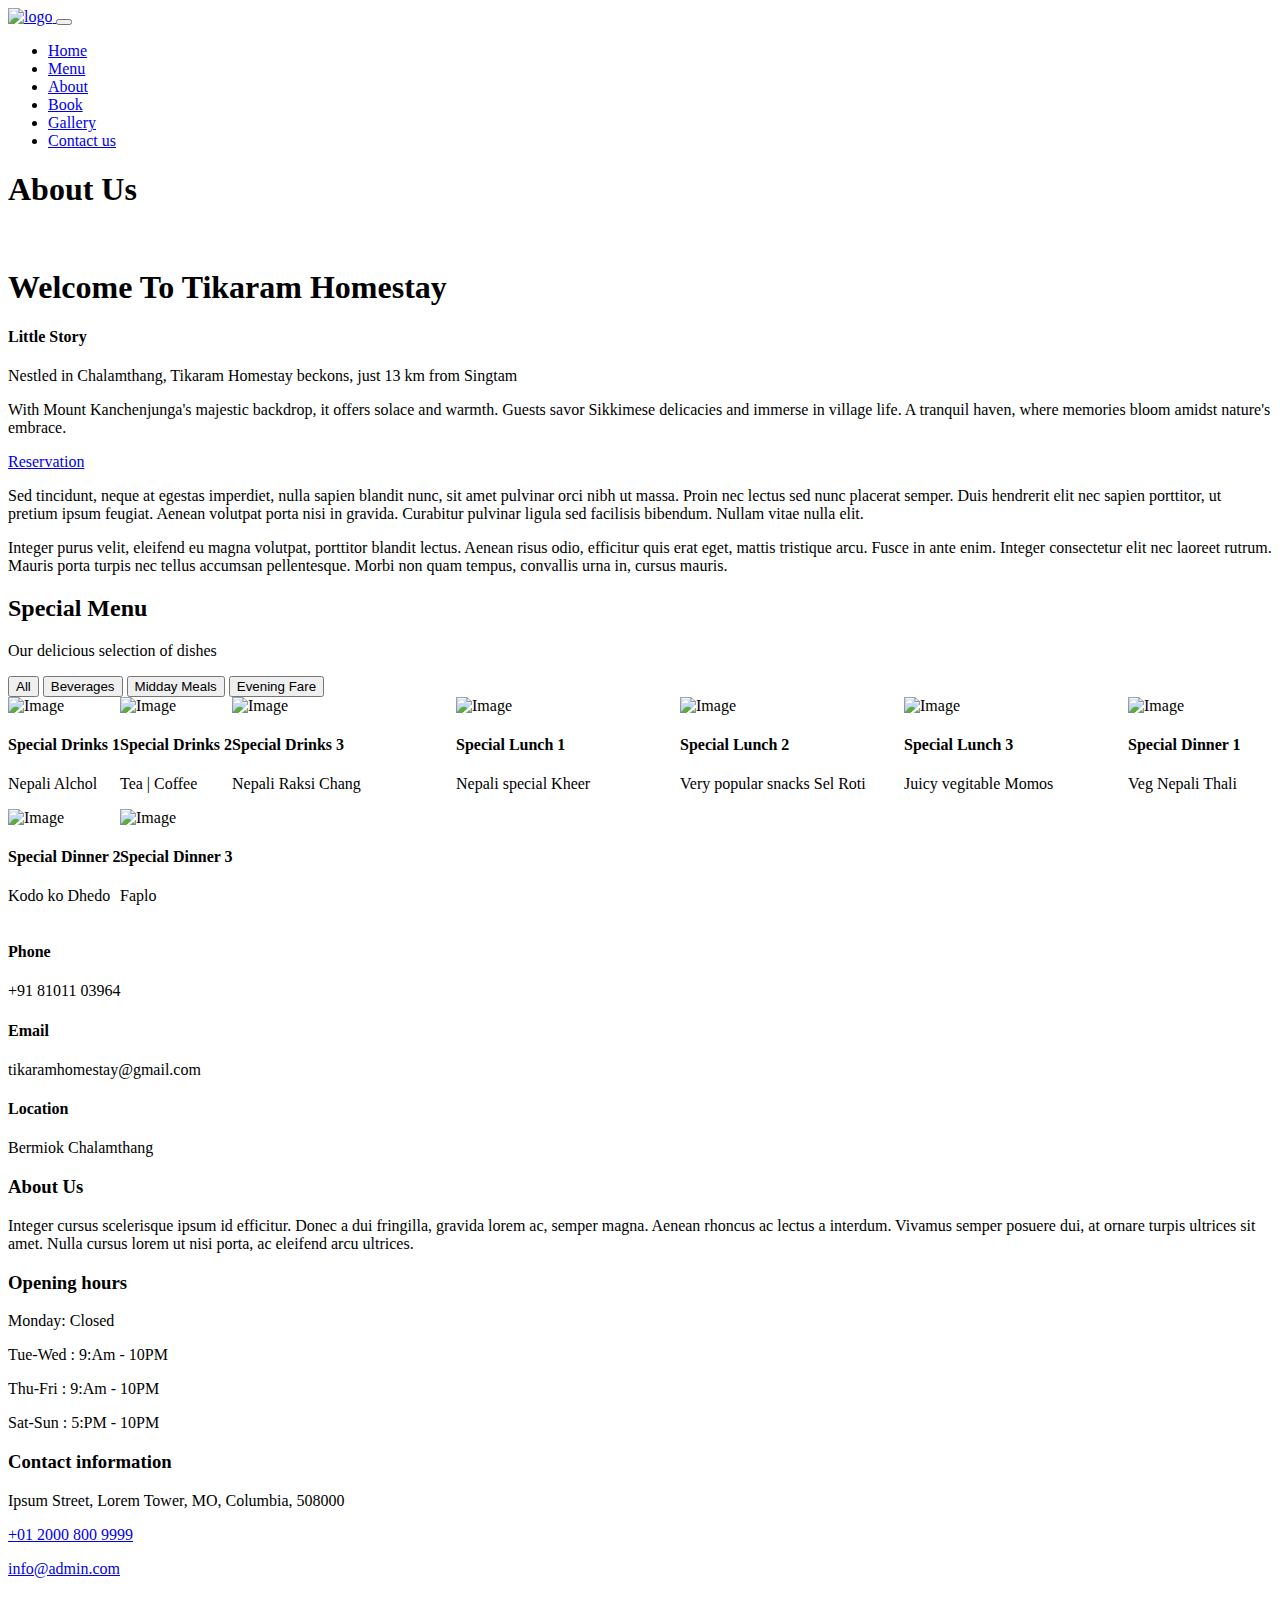
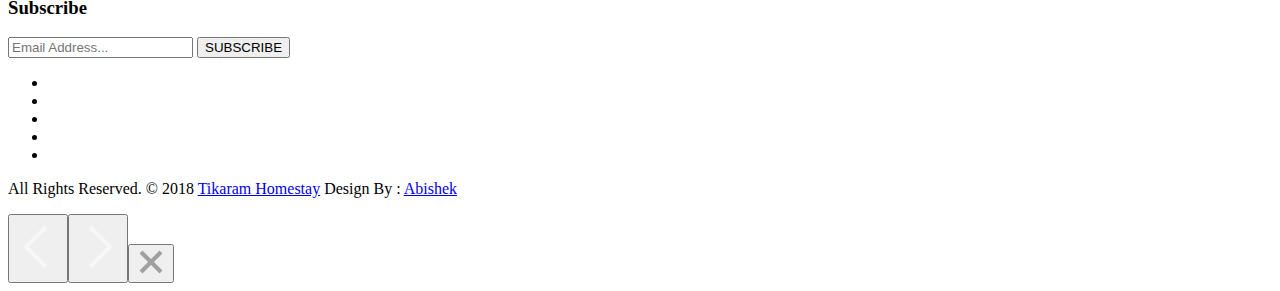
==== about.html @ 6d08f3d0 "Add files via upload" ====
<!DOCTYPE html>
<html lang="en"><!-- Basic -->
<head>
	<meta charset="utf-8">
    <meta http-equiv="X-UA-Compatible" content="IE=edge">   
   
    <!-- Mobile Metas -->
    <meta name="viewport" content="width=device-width, initial-scale=1">
 
     <!-- Site Metas -->
	 <title>Tikaram Homestay</title>  
	 <meta name="keywords" content="">
    <meta name="description" content="">
    <meta name="author" content="">

    <!-- Site Icons -->
    <link rel="shortcut icon" href="images/favicon.ico" type="image/x-icon">
    <link rel="apple-touch-icon" href="images/apple-touch-icon.png">

    <!-- Bootstrap CSS -->
    <link rel="stylesheet" href="css/bootstrap.min.css">    
	<!-- Site CSS -->
    <link rel="stylesheet" href="css/style.css">    
    <!-- Responsive CSS -->
    <link rel="stylesheet" href="css/responsive.css">
    <!-- Custom CSS -->
    <link rel="stylesheet" href="css/custom.css">

    <!--[if lt IE 9]>
      <script src="https://oss.maxcdn.com/libs/html5shiv/3.7.0/html5shiv.js"></script>
      <script src="https://oss.maxcdn.com/libs/respond.js/1.4.2/respond.min.js"></script>
    <![endif]-->

</head>

<body>
<!-- Start header -->
<header class="top-navbar">
	<nav class="navbar navbar-expand-lg navbar-light bg-light">
		<div class="container">
			<a class="navbar-brand" href="index.html">
				<img src="images/logo.png" alt="logo" style="width: 125px; height: auto;" />				</a>
			<button class="navbar-toggler" type="button" data-toggle="collapse" data-target="#navbars-rs-food" aria-controls="navbars-rs-food" aria-expanded="false" aria-label="Toggle navigation">
			  <span class="navbar-toggler-icon"></span>
			</button>
			<div class="collapse navbar-collapse" id="navbars-rs-food">
				<ul class="navbar-nav ml-auto">
					<li class="nav-item active"><a class="nav-link" href="index.html">Home</a></li>
					<li class="nav-item"><a class="nav-link" href="menu.html">Menu</a></li>
					<li class="nav-item"><a class="nav-link" href="about.html">About</a></li>
					<li class="nav-item"><a class="nav-link" href="reservation.html">Book</a></li>
					<li class="nav-item"><a class="nav-link" href="gallery.html">Gallery</a></li>
					<li class="nav-item"><a class="nav-link" href="contact.html">Contact us</a></li>
						</div>
					</li>
					
				</ul>
			</div>
		</div>
	</nav>
</header>
<!-- End header -->

	
	<!-- Start header -->
	<div class="all-page-title page-breadcrumb">
		<div class="container text-center">
			<div class="row">
				<div class="col-lg-12">
					<h1>About Us</h1>
				</div>
			</div>
		</div>
	</div>
	<!-- End header -->
	
	<!-- Start About -->
	<div class="about-section-box">
		<div class="container">
			<div class="row">
				<div class="col-lg-6 col-md-6">
					<img src="images/gallery-img-03.jpeg" alt="" class="img-fluid">
				</div>
				<div class="col-lg-6 col-md-6 text-center">
					<div class="inner-column">
						<h1>Welcome To <span>Tikaram Homestay</span></h1>
						<h4>Little Story</h4>
						<p>Nestled in Chalamthang, Tikaram Homestay beckons, just 13 km from Singtam   </p>
						<p>With Mount Kanchenjunga's majestic backdrop, it offers solace and warmth. Guests savor Sikkimese delicacies and immerse in village life. A tranquil haven, where memories bloom amidst nature's embrace.</p>
						<a class="btn btn-lg btn-circle btn-outline-new-white" href="#">Reservation</a>
					</div>
				</div>
				<div class="col-md-12">
					<div class="inner-pt">
						<p>Sed tincidunt, neque at egestas imperdiet, nulla sapien blandit nunc, sit amet pulvinar orci nibh ut massa. Proin nec lectus sed nunc placerat semper. Duis hendrerit elit nec sapien porttitor, ut pretium ipsum feugiat. Aenean volutpat porta nisi in gravida. Curabitur pulvinar ligula sed facilisis bibendum. Nullam vitae nulla elit. </p>
						<p>Integer purus velit, eleifend eu magna volutpat, porttitor blandit lectus. Aenean risus odio, efficitur quis erat eget, mattis tristique arcu. Fusce in ante enim. Integer consectetur elit nec laoreet rutrum. Mauris porta turpis nec tellus accumsan pellentesque. Morbi non quam tempus, convallis urna in, cursus mauris. </p>
					</div>
				</div>
			</div>
		</div>
	</div>
	<!-- End About -->
	
	<!-- Start Menu -->
	<div class="menu-box">
		<div class="container">
			<div class="row">
				<div class="col-lg-12">
					<div class="heading-title text-center">
						<h2>Special Menu</h2>
						<p>Our delicious selection of dishes</p>
					</div>
				</div>
			</div>
			<div class="row">
				<div class="col-lg-12">
					<div class="special-menu text-center">
						<div class="button-group filter-button-group">
							<button class="active" data-filter="*">All</button>
							<button data-filter=".drinks">Beverages</button>
							<button data-filter=".lunch">Midday Meals</button>
							<button data-filter=".dinner">Evening Fare</button>
						</div>
					</div>
				</div>
			</div>
				
			<div class="row special-list">
				<div class="col-lg-4 col-md-6 special-grid drinks">
					<div class="gallery-single fix">
						<img src="images/img-01.jpg" class="img-fluid" alt="Image">
						<div class="why-text">
							<h4>Special Drinks 1</h4>
							<p>Nepali Alchol</p>
						</div>
					</div>
				</div>
				
				<div class="col-lg-4 col-md-6 special-grid drinks">
					<div class="gallery-single fix">
						<img src="images/img-02.jpg" class="img-fluid" alt="Image">
						<div class="why-text">
							<h4>Special Drinks 2</h4>
							<p>Tea | Coffee</p>
						</div>
					</div>
				</div>
				
				<div class="col-lg-4 col-md-6 special-grid drinks">
					<div class="gallery-single fix">
						<img src="images/img-03.jpg" class="img-fluid" alt="Image">
						<div class="why-text">
							<h4>Special Drinks 3</h4>
							<p>Nepali Raksi Chang</p>
						</div>
					</div>
				</div>
				
				<div class="col-lg-4 col-md-6 special-grid lunch">
					<div class="gallery-single fix">
						<img src="images/img-04.webp" class="img-fluid" alt="Image">
						<div class="why-text">
							<h4>Special Lunch 1</h4>
							<p>Nepali special Kheer</p>
						</div>
					</div>
				</div>
				
				<div class="col-lg-4 col-md-6 special-grid lunch">
					<div class="gallery-single fix">
						<img src="images/img-05.webp" class="img-fluid" alt="Image">
						<div class="why-text">
							<h4>Special Lunch 2</h4>
							<p>Very popular snacks Sel Roti</p>
						</div>
					</div>
				</div>
				
				<div class="col-lg-4 col-md-6 special-grid lunch">
					<div class="gallery-single fix">
						<img src="images/img-06.jpg" class="img-fluid" alt="Image">
						<div class="why-text">
							<h4>Special Lunch 3</h4>
							<p>Juicy vegitable Momos</p>
						</div>
					</div>
				</div>
				
				<div class="col-lg-4 col-md-6 special-grid dinner">
					<div class="gallery-single fix">
						<img src="images/img-07.jpg" class="img-fluid" alt="Image">
						<div class="why-text">
							<h4>Special Dinner 1</h4>
							<p>Veg Nepali Thali</p>
						</div>
					</div>
				</div>
				
				<div class="col-lg-4 col-md-6 special-grid dinner">
					<div class="gallery-single fix">
						<img src="images/img-08.jpg" class="img-fluid" alt="Image">
						<div class="why-text">
							<h4>Special Dinner 2</h4>
							<p>Kodo ko Dhedo</p>
						</div>
					</div>
				</div>
				
				<div class="col-lg-4 col-md-6 special-grid dinner">
					<div class="gallery-single fix">
						<img src="images/img-09.jpg" class="img-fluid" alt="Image">
						<div class="why-text">
							<h4>Special Dinner 3</h4>
							<p>Faplo</p>
						</div>
					</div>
				</div>
				
			</div>
		</div>
	</div>
	<!-- End Menu -->
	
	<!-- Start Contact info -->
	<div class="contact-imfo-box">
		<div class="container">
			<div class="row">
				<div class="col-md-4">
					<i class="fa fa-volume-control-phone"></i>
					<div class="overflow-hidden">
						<h4>Phone</h4>
						<p class="lead">
							+91 81011 03964

						</p>
					</div>
				</div>
				<div class="col-md-4">
					<i class="fa fa-envelope"></i>
					<div class="overflow-hidden">
						<h4>Email</h4>
						<p class="lead">
							tikaramhomestay@gmail.com
						</p>
					</div>
				</div>
				<div class="col-md-4">
					<i class="fa fa-map-marker"></i>
					<div class="overflow-hidden">
						<h4>Location</h4>
						<p class="lead">
							Bermiok Chalamthang
						</p>
					</div>
				</div>
			</div>
		</div>
	</div>
	<!-- End Contact info -->
	
	<!-- Start Footer -->
	<footer class="footer-area bg-f">
		<div class="container">
			<div class="row">
				<div class="col-lg-3 col-md-6">
					<h3>About Us</h3>
					<p>Integer cursus scelerisque ipsum id efficitur. Donec a dui fringilla, gravida lorem ac, semper magna. Aenean rhoncus ac lectus a interdum. Vivamus semper posuere dui, at ornare turpis ultrices sit amet. Nulla cursus lorem ut nisi porta, ac eleifend arcu ultrices.</p>
				</div>
				<div class="col-lg-3 col-md-6">
					<h3>Opening hours</h3>
					<p><span class="text-color">Monday: </span>Closed</p>
					<p><span class="text-color">Tue-Wed :</span> 9:Am - 10PM</p>
					<p><span class="text-color">Thu-Fri :</span> 9:Am - 10PM</p>
					<p><span class="text-color">Sat-Sun :</span> 5:PM - 10PM</p>
				</div>
				<div class="col-lg-3 col-md-6">
					<h3>Contact information</h3>
					<p class="lead">Ipsum Street, Lorem Tower, MO, Columbia, 508000</p>
					<p class="lead"><a href="#">+01 2000 800 9999</a></p>
					<p><a href="#"> info@admin.com</a></p>
				</div>
				<div class="col-lg-3 col-md-6">
					<h3>Subscribe</h3>
					<div class="subscribe_form">
						<form class="subscribe_form">
							<input name="EMAIL" id="subs-email" class="form_input" placeholder="Email Address..." type="email">
							<button type="submit" class="submit">SUBSCRIBE</button>
							<div class="clearfix"></div>
						</form>
					</div>
					<ul class="list-inline f-social">
						<li class="list-inline-item"><a href="#"><i class="fa fa-facebook" aria-hidden="true"></i></a></li>
						<li class="list-inline-item"><a href="#"><i class="fa fa-twitter" aria-hidden="true"></i></a></li>
						<li class="list-inline-item"><a href="#"><i class="fa fa-linkedin" aria-hidden="true"></i></a></li>
						<li class="list-inline-item"><a href="#"><i class="fa fa-google-plus" aria-hidden="true"></i></a></li>
						<li class="list-inline-item"><a href="#"><i class="fa fa-instagram" aria-hidden="true"></i></a></li>
					</ul>
				</div>
			</div>
		</div>
		
		<div class="copyright">
			<div class="container">
				<div class="row">
					<div class="col-lg-12">
						<p class="company-name">All Rights Reserved. &copy; 2018 <a href="#">Tikaram Homestay</a> Design By : 
					<a href="https://html.design/">Abishek</a></p>
					</div>
				</div>
			</div>
		</div>
		
	</footer>
	<!-- End Footer -->
	
	<a href="#" id="back-to-top" title="Back to top" style="display: none;">&uarr;</a>

	<!-- ALL JS FILES -->
	<script src="js/jquery-3.2.1.min.js"></script>
	<script src="js/popper.min.js"></script>
	<script src="js/bootstrap.min.js"></script>
    <!-- ALL PLUGINS -->
	<script src="js/jquery.superslides.min.js"></script>
	<script src="js/images-loded.min.js"></script>
	<script src="js/isotope.min.js"></script>
	<script src="js/baguetteBox.min.js"></script>
	<script src="js/form-validator.min.js"></script>
    <script src="js/contact-form-script.js"></script>
    <script src="js/custom.js"></script>
</body>
</html>
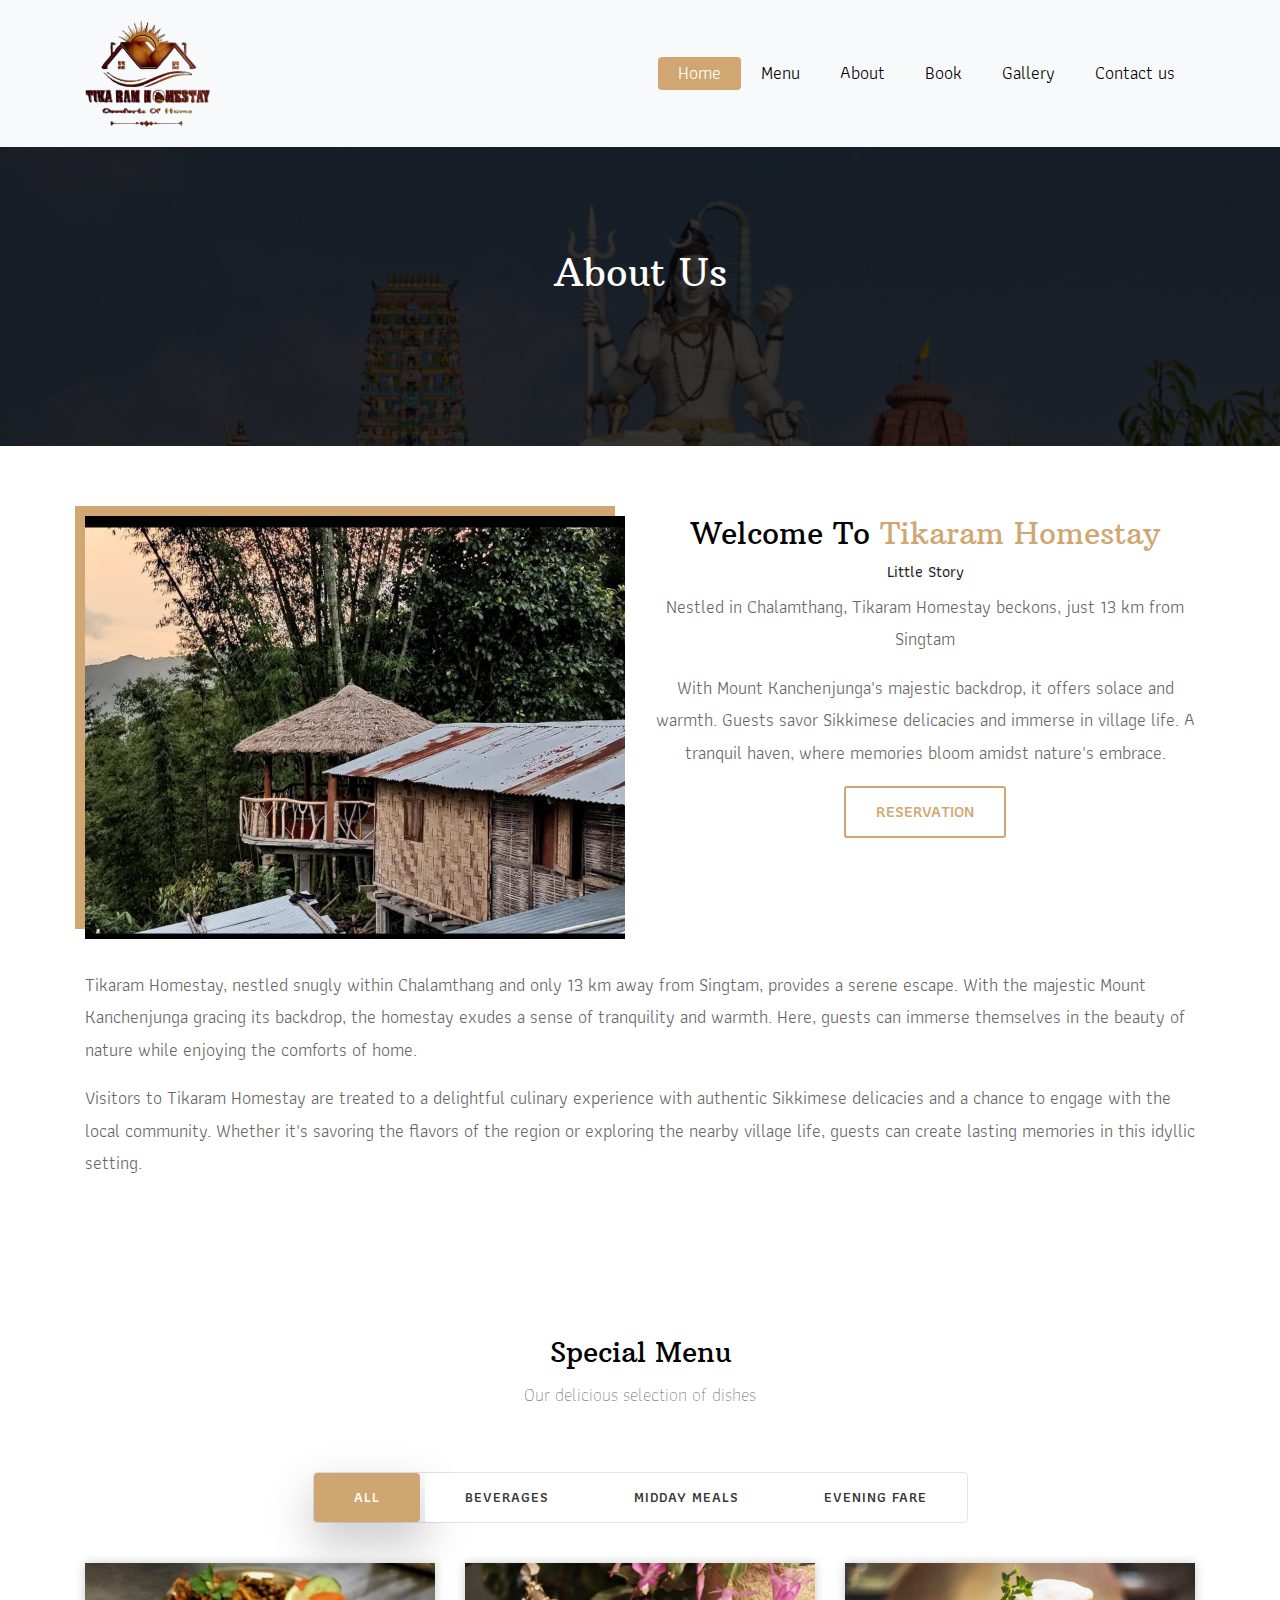
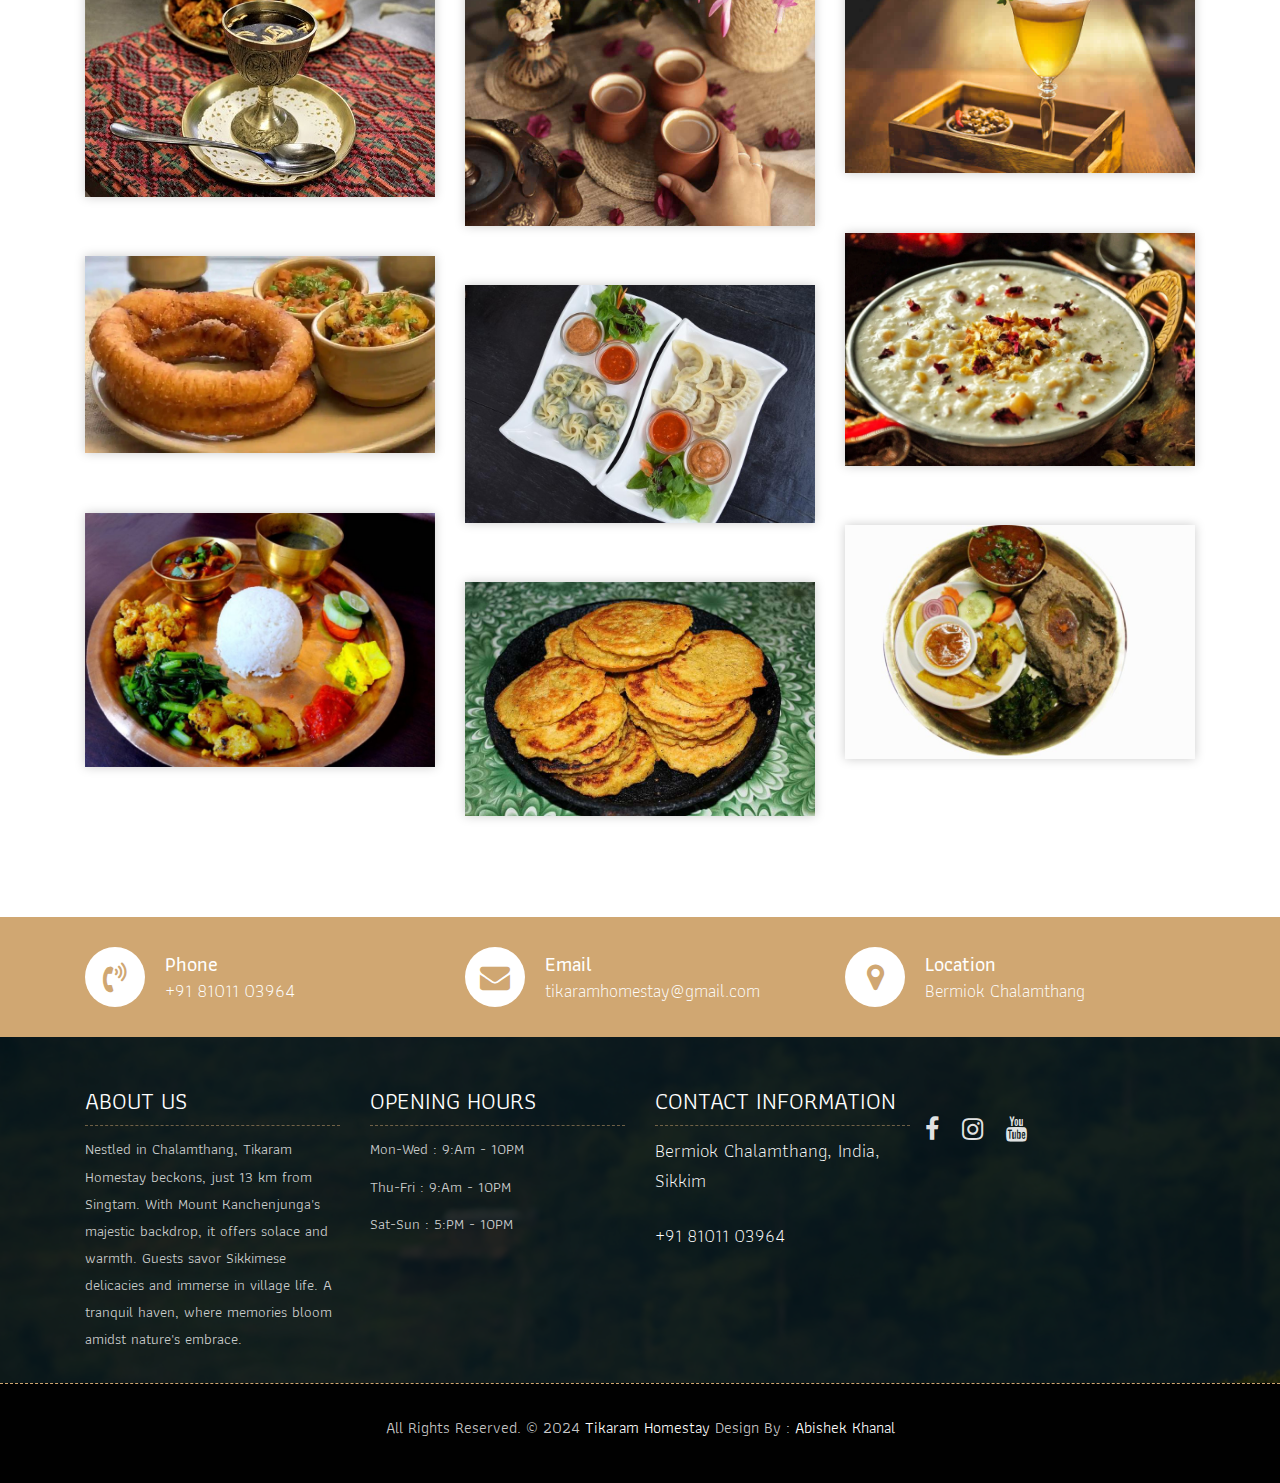
==== commit 58235076: "Add files via upload" ====
--- a/about.html
+++ b/about.html
@@ -92,8 +92,8 @@
 				</div>
 				<div class="col-md-12">
 					<div class="inner-pt">
-						<p>Sed tincidunt, neque at egestas imperdiet, nulla sapien blandit nunc, sit amet pulvinar orci nibh ut massa. Proin nec lectus sed nunc placerat semper. Duis hendrerit elit nec sapien porttitor, ut pretium ipsum feugiat. Aenean volutpat porta nisi in gravida. Curabitur pulvinar ligula sed facilisis bibendum. Nullam vitae nulla elit. </p>
-						<p>Integer purus velit, eleifend eu magna volutpat, porttitor blandit lectus. Aenean risus odio, efficitur quis erat eget, mattis tristique arcu. Fusce in ante enim. Integer consectetur elit nec laoreet rutrum. Mauris porta turpis nec tellus accumsan pellentesque. Morbi non quam tempus, convallis urna in, cursus mauris. </p>
+						<p>Tikaram Homestay, nestled snugly within Chalamthang and only 13 km away from Singtam, provides a serene escape. With the majestic Mount Kanchenjunga gracing its backdrop, the homestay exudes a sense of tranquility and warmth. Here, guests can immerse themselves in the beauty of nature while enjoying the comforts of home. </p>
+						<p>Visitors to Tikaram Homestay are treated to a delightful culinary experience with authentic Sikkimese delicacies and a chance to engage with the local community. Whether it's savoring the flavors of the region or exploring the nearby village life, guests can create lasting memories in this idyllic setting. </p>
 					</div>
 				</div>
 			</div>
@@ -264,36 +264,25 @@
 			<div class="row">
 				<div class="col-lg-3 col-md-6">
 					<h3>About Us</h3>
-					<p>Integer cursus scelerisque ipsum id efficitur. Donec a dui fringilla, gravida lorem ac, semper magna. Aenean rhoncus ac lectus a interdum. Vivamus semper posuere dui, at ornare turpis ultrices sit amet. Nulla cursus lorem ut nisi porta, ac eleifend arcu ultrices.</p>
+					<p>Nestled in Chalamthang, Tikaram Homestay beckons, just 13 km from Singtam.
+
+						With Mount Kanchenjunga's majestic backdrop, it offers solace and warmth. Guests savor Sikkimese delicacies and immerse in village life. A tranquil haven, where memories bloom amidst nature's embrace.</p>
 				</div>
 				<div class="col-lg-3 col-md-6">
 					<h3>Opening hours</h3>
-					<p><span class="text-color">Monday: </span>Closed</p>
-					<p><span class="text-color">Tue-Wed :</span> 9:Am - 10PM</p>
+					<p><span class="text-color">Mon-Wed :</span> 9:Am - 10PM</p>
 					<p><span class="text-color">Thu-Fri :</span> 9:Am - 10PM</p>
 					<p><span class="text-color">Sat-Sun :</span> 5:PM - 10PM</p>
 				</div>
 				<div class="col-lg-3 col-md-6">
 					<h3>Contact information</h3>
-					<p class="lead">Ipsum Street, Lorem Tower, MO, Columbia, 508000</p>
-					<p class="lead"><a href="#">+01 2000 800 9999</a></p>
-					<p><a href="#"> info@admin.com</a></p>
-				</div>
-				<div class="col-lg-3 col-md-6">
-					<h3>Subscribe</h3>
-					<div class="subscribe_form">
-						<form class="subscribe_form">
-							<input name="EMAIL" id="subs-email" class="form_input" placeholder="Email Address..." type="email">
-							<button type="submit" class="submit">SUBSCRIBE</button>
-							<div class="clearfix"></div>
-						</form>
-					</div>
+					<p class="lead">Bermiok Chalamthang, India, Sikkim</p>
+					<p class="lead"><a href="#">+91 81011 03964</a></p>
+				</div>
 					<ul class="list-inline f-social">
-						<li class="list-inline-item"><a href="#"><i class="fa fa-facebook" aria-hidden="true"></i></a></li>
-						<li class="list-inline-item"><a href="#"><i class="fa fa-twitter" aria-hidden="true"></i></a></li>
-						<li class="list-inline-item"><a href="#"><i class="fa fa-linkedin" aria-hidden="true"></i></a></li>
-						<li class="list-inline-item"><a href="#"><i class="fa fa-google-plus" aria-hidden="true"></i></a></li>
-						<li class="list-inline-item"><a href="#"><i class="fa fa-instagram" aria-hidden="true"></i></a></li>
+						<li class="list-inline-item"><a href="https://www.facebook.com/Tikaramhomestay"><i class="fa fa-facebook" aria-hidden="true"></i></a></li>
+						<li class="list-inline-item"><a href="https://www.instagram.com/tika_ram_homestay"><i class="fa fa-instagram" aria-hidden="true"></i></a></li>
+						<li class="list-inline-item"><a href="https://www.youtube.com/@tikaramhomestay4954"><i class="fa fa-youtube" aria-hidden="true"></i></a></li>
 					</ul>
 				</div>
 			</div>
@@ -303,8 +292,8 @@
 			<div class="container">
 				<div class="row">
 					<div class="col-lg-12">
-						<p class="company-name">All Rights Reserved. &copy; 2018 <a href="#">Tikaram Homestay</a> Design By : 
-					<a href="https://html.design/">Abishek</a></p>
+						<p class="company-name">All Rights Reserved. &copy; 2024 <a href="#">Tikaram Homestay</a> Design By : 
+					<a href="https:abishek.rf.gd">Abishek Khanal</a></p>
 					</div>
 				</div>
 			</div>
@@ -312,10 +301,11 @@
 		
 	</footer>
 	<!-- End Footer -->
-	
+
 	<a href="#" id="back-to-top" title="Back to top" style="display: none;">&uarr;</a>
 
 	<!-- ALL JS FILES -->
+	<script src="js/form.js"></script>
 	<script src="js/jquery-3.2.1.min.js"></script>
 	<script src="js/popper.min.js"></script>
 	<script src="js/bootstrap.min.js"></script>
--- a/css/style.css
+++ b/css/style.css
@@ -0,0 +1,1361 @@
+/*------------------------------------------------------------------
+    IMPORT FONTS
+-------------------------------------------------------------------*/
+
+@import url('https://fonts.googleapis.com/css?family=Arbutus+Slab');
+@import url('https://fonts.googleapis.com/css?family=Athiti:400,500,600');
+
+/*------------------------------------------------------------------
+    IMPORT FILES
+-------------------------------------------------------------------*/
+
+@import url(animate.css);
+@import url(font-awesome.min.css);
+@import url(superslides.css);
+@import url(baguetteBox.min.css);
+
+/*------------------------------------------------------------------
+    SKELETON
+-------------------------------------------------------------------*/
+
+body {
+    color: #666666;
+    font-size: 15px;
+    font-family: 'Athiti', sans-serif;
+    line-height: 1.80857;
+}
+
+
+a {
+    color: #1f1f1f;
+    text-decoration: none !important;
+    outline: none !important;
+    -webkit-transition: all .3s ease-in-out;
+    -moz-transition: all .3s ease-in-out;
+    -ms-transition: all .3s ease-in-out;
+    -o-transition: all .3s ease-in-out;
+    transition: all .3s ease-in-out;
+}
+
+h1,
+h2,
+h3,
+h4,
+h5,
+h6 {
+    letter-spacing: 0;
+    font-weight: normal;
+    position: relative;
+    padding: 0 0 10px 0;
+    font-weight: normal;
+    line-height: 120% !important;
+    color: #1f1f1f;
+    margin: 0
+}
+
+h1 {
+    font-size: 24px
+}
+
+h2 {
+    font-size: 22px
+}
+
+h3 {
+    font-size: 18px
+}
+
+h4 {
+    font-size: 16px
+}
+
+h5 {
+    font-size: 14px
+}
+
+h6 {
+    font-size: 13px
+}
+
+h1 a,
+h2 a,
+h3 a,
+h4 a,
+h5 a,
+h6 a {
+    color: #212121;
+    text-decoration: none!important;
+    opacity: 1
+}
+
+h1 a:hover,
+h2 a:hover,
+h3 a:hover,
+h4 a:hover,
+h5 a:hover,
+h6 a:hover {
+    opacity: .8
+}
+
+a {
+    color: #1f1f1f;
+    text-decoration: none;
+    outline: none;
+}
+
+a,
+.btn {
+    text-decoration: none !important;
+    outline: none !important;
+    -webkit-transition: all .3s ease-in-out;
+    -moz-transition: all .3s ease-in-out;
+    -ms-transition: all .3s ease-in-out;
+    -o-transition: all .3s ease-in-out;
+    transition: all .3s ease-in-out;
+}
+
+.btn-custom {
+    margin-top: 20px;
+    background-color: transparent !important;
+    border: 2px solid #ddd;
+    padding: 12px 40px;
+    font-size: 16px;
+}
+
+.lead {
+    font-size: 18px;
+    line-height: 30px;
+    color: #767676;
+    margin: 0;
+    padding: 0;
+}
+
+blockquote {
+    margin: 20px 0 20px;
+    padding: 30px;
+}
+
+ul, li, ol{
+	list-style: none;
+	margin: 0px;
+	padding: 0px;
+}
+button:focus{
+	outline: none;
+}
+
+.form-control::-moz-placeholder {
+    color: #2a2a2a;
+    opacity: 1;
+}
+
+/*------------------------------------------------------------------
+    LOADER 
+-------------------------------------------------------------------*/
+
+
+/*------------------------------------------------------------------
+    HEADER
+-------------------------------------------------------------------*/
+.top-navbar{
+	position: relative;
+	z-index: 10;
+}
+
+.top-navbar .navbar{
+	padding: 15px 0px;
+	position: fixed;
+	width: 100%;
+	transition: height .3s ease-out, background .3s ease-out, box-shadow .3s ease-out;
+	-webkit-transform: translate3d(0, 0, 0);
+	transform: translate3d(0, 0, 0);
+	z-index: 100;
+}
+
+.top-navbar .navbar-light .navbar-nav .nav-link{
+	color: #010101;
+	font-size: 18px;
+	padding: 0px 20px;
+	border-radius: 4px;
+}
+
+.top-navbar .navbar-light .navbar-nav .nav-item .nav-link:hover{
+	background: #d0a772;
+	color: #ffffff;
+}
+.top-navbar .navbar-light .navbar-nav .nav-item.active .nav-link{
+	background: #d0a772;
+	color: #ffffff;
+	border-radius: 4px;
+}
+
+.navbar-expand-lg .navbar-nav .dropdown-menu{
+	border: none;
+	 box-shadow: 2px 5px 6px rgba(0,0,0,0.5);
+}
+
+.navbar-expand-lg .navbar-nav .dropdown-menu a.dropdown-item:hover{
+	background: #d0a772;
+	color: #ffffff;
+}
+.navbar-light .navbar-toggler:hover{
+	background: #cfa671;
+}
+
+/*------------------------------------------------------------------
+    Slider
+-------------------------------------------------------------------*/
+
+.cover-slides{
+	height: 100vh;
+}
+.slides-navigation a {
+	background: #cfa671;
+    position: absolute;
+    height: 70px;
+    width: 70px;
+    top: 50%;
+    font-size: 20px;
+    display: block;
+    color: #fff;
+	line-height: 80px;
+	text-align: center;
+    transition: all .3s ease-in-out;
+}
+.slides-navigation a i{
+	font-size: 40px;
+}
+.slides-navigation a:hover {
+	background: #010101;
+}
+.cover-slides .container{
+	height: 100%;
+	position: relative;
+	z-index: 2;
+}
+.cover-slides .container > .row {
+	-webkit-box-align: center;
+	-ms-flex-align: center;
+	align-items: center;
+}
+.cover-slides .container > .row {
+    height: 100%;
+}
+
+.btn{
+	text-transform: uppercase;
+	padding: 19px 36px;
+}
+.btn{
+	display: inline-block;
+	font-weight: 600;
+	text-align: center;
+	white-space: nowrap;
+	vertical-align: middle;
+	-webkit-user-select: none;
+	-moz-user-select: none;
+	-ms-user-select: none;
+	user-select: none;
+	border: 2px solid transparent;
+	padding: 12px 30px;
+	font-size: 16px;
+	line-height: 1.5;
+	border-radius: .1875rem;
+	transition: color .15s ease-in-out, background-color .15s ease-in-out, border-color .15s ease-in-out, box-shadow .15s ease-in-out;
+}
+.btn-outline-new-white {
+    color: #fff;
+    background-color: transparent;
+    background-image: none;
+    border-color: #cfa671;
+}
+.btn-outline-new-white:hover {
+    color: #ffffff;
+    background-color: #cfa671;
+    border-color: #cfa671;
+}
+
+.overlay-background {
+    background: #333;
+    position: absolute;
+    height: 100%;
+    width: 100%;
+    left: 0;
+    top: 0;
+	opacity: 0.5;
+}
+
+.cover-slides h1{
+	font-family: 'Arbutus Slab', serif;
+	font-weight: 500;
+	font-size: 64px;
+	color: #fff;
+}
+.cover-slides p{
+	font-size: 18px;
+	color: #fff;
+}
+.slides-pagination a{
+	border: 2px solid #ffffff;
+}
+.slides-pagination a.current{
+	background: #cfa671;
+	border: 2px solid #cfa671;
+}
+
+/*------------------------------------------------------------------
+    About
+-------------------------------------------------------------------*/
+
+.about-section-box{
+	padding: 70px 0px;
+}
+.about-section-box .img-fluid{
+	box-shadow: -10px -10px 0px #d0a772;
+}
+.inner-column{}
+.inner-column h1{
+	font-family: 'Arbutus Slab', serif;
+	font-size: 30px;
+	color: #010101;
+}
+.inner-column h1 span{
+	color: #d0a772;
+}
+.inner-column h4{
+	font-size: 16px;
+	font-weight: 500;
+}
+.inner-column p{
+	font-size: 18px;
+}
+.inner-column .btn-outline-new-white{
+	color: #d0a772;
+}
+.inner-column .btn-outline-new-white:hover{
+	color: #ffffff;
+}
+
+/*------------------------------------------------------------------
+    QT
+-------------------------------------------------------------------*/
+
+
+.qt-background{
+	background: url(../images/qt-bg.jpg) no-repeat;
+	background-size: cover;
+	padding: 100px 0;
+	background-attachment: fixed;
+	background-position: center center;
+	position: relative;
+}
+.qt-background p {
+    font-size: 35px;
+    font-weight: 300;
+    line-height: 44px;
+    color: #fff;
+	font-family: 'Arbutus Slab', serif;
+	margin-bottom: 20px;
+}
+
+.qt-background span {
+    color: #fff;
+    font-size: 20px;  
+	font-weight: 500;	
+}
+
+/*------------------------------------------------------------------
+    Menu
+-------------------------------------------------------------------*/
+
+.menu-box{
+	padding: 70px 0px;
+}
+
+.heading-title{
+	margin-bottom: 50px;
+}
+.heading-title h2{
+	color: #010101;
+	font-size: 28px;
+	font-family: 'Arbutus Slab', serif;
+}
+.heading-title p{
+	font-size: 18px;
+	font-weight: 200;
+	margin: 0px;
+}
+
+.filter-button-group {
+    border: 1px solid #e4e4e4;
+    border-radius: 4px;
+    margin: 10px 15px;
+    display: inline-block;
+}
+
+.filter-button-group button {
+    color: #333;
+    letter-spacing: 1px;
+    text-transform: uppercase;
+    font-weight: 600;
+    font-size: 14px;
+    cursor: pointer;
+    background: #fff;
+    padding: 12px 40px;
+    border: none;
+    border-radius: 4px;
+}
+
+.filter-button-group button.active {
+    background: #cfa671;
+    color: #fff;
+    box-shadow: 2px 20px 45px 5px rgba(0,0,0,.2);
+}
+
+.gallery-single{
+	margin: 30px 0px;
+}
+
+.gallery-single {
+    position: relative;
+    overflow: hidden;
+    -webkit-box-shadow: 0 0 10px #ccc;
+    box-shadow: 0 0 10px #ccc;
+}
+
+.why-text {
+    position: absolute;
+    left: 0;
+    bottom: -100%;
+    right: 0;
+    height: 100%;
+    background: rgba(207, 166, 113, 0.9);
+    padding: 12px 12px;
+    -webkit-transition: all .3s ease;
+    transition: all .3s ease;
+}
+.why-text h4{
+	color: #ffffff;
+	font-size: 24px;
+	font-weight: 500;
+	font-family: 'Arbutus Slab', serif;
+}
+.why-text p{
+	color: #ffffff;
+	font-size: 18px;
+	border-bottom: 1px dashed #010101;
+	margin: 0px;
+	padding-bottom: 15px;
+	margin-top: 15px;
+	margin-bottom: 15px;
+}
+.why-text h5{
+	font-size: 28px;
+	font-weight: 600;
+	color: #ffffff;
+}
+
+.gallery-single:hover .why-text{
+	bottom: 0px;
+}
+
+
+/*------------------------------------------------------------------
+    Gallery
+-------------------------------------------------------------------*/
+
+.gallery-box{
+	padding: 70px 0px;
+}
+.tz-gallery{
+	margin-top: 30px;
+}
+.tz-gallery .lightbox img {
+    width: 100%;
+    margin-bottom: 30px;
+    transition: 0.2s ease-in-out;
+    box-shadow: 0 2px 3px rgba(0,0,0,0.2);
+}
+.tz-gallery .lightbox img:hover {
+    transform: scale(1.05);
+    box-shadow: 0 8px 15px rgba(0,0,0,0.3);
+}
+
+/*------------------------------------------------------------------
+    Customer Reviews
+-------------------------------------------------------------------*/
+
+.customer-reviews-box{
+	padding: 70px 0px;
+}
+
+.carousel-inner .carousel-item .img-box{
+	width: 135px;
+	height: 135px;
+}
+.carousel-control-prev{
+	left: -100px;
+}
+.carousel-control-next{
+	right: -100px;
+}
+.carousel-indicators{
+	top: 320px;
+}
+
+.text-warning{
+	color: #d0a772 !important;
+	font-size: 24px;
+}
+
+@media (min-width: 320px) and (max-width: 640px) {
+	.carousel-inner .carousel-item p{
+		font-size: 14px;
+	}
+	.carousel-control-prev{
+		left: -5px;
+	}
+	.carousel-control-next{
+		right: -5px;
+	}
+ 	.carousel-indicators{
+		top: 400px;
+	}
+}
+
+#reviews .carousel-control-prev{
+	background: #d0a772;
+	color: #ffffff;
+	display: block;
+	position: absolute;
+	width: 8%;
+	height: 50px;
+	top: 50%;
+	font-size: 28px;
+	opacity: 1;
+}
+#reviews .carousel-control-prev:hover{
+	background: #010101;
+	color: #ffffff;
+}
+
+#reviews .carousel-control-next{
+	background: #d0a772;
+	color: #ffffff;
+	display: block;
+	position: absolute;
+	width: 8%;
+	height: 50px;
+	top: 50%;
+	font-size: 28px;
+	opacity: 1;
+}
+#reviews .carousel-control-next:hover{
+	background: #010101;
+	color: #ffffff;
+}
+
+
+/*------------------------------------------------------------------
+    Contact info
+-------------------------------------------------------------------*/
+
+.contact-imfo-box{
+	background: #d0a772;
+	padding: 30px 0;
+}
+
+.overflow-hidden {
+    overflow: hidden;
+}
+
+.contact-imfo-box i{
+	display: block;
+	float: left;
+	width: 60px;
+	height: 60px;
+	line-height: 60px;
+	text-align: center;
+	background: #fff;
+	color: #d0a772;
+	font-size: 30px;
+	-webkit-border-radius: 50%;
+	-moz-border-radius: 50%;
+	-ms-border-radius: 50%;
+	border-radius: 50%;
+	margin-right: 20px;
+}
+.contact-imfo-box h4 {
+    margin: 0px;
+    margin-top: 5px;
+	color: #ffffff;
+	font-size: 20px;
+	padding: 0px;
+	font-weight: 500;
+	line-height: 24px;
+}
+.contact-imfo-box p {
+    margin: 0px;
+	color: #ffffff;
+	font-weight: 300;
+}
+
+/*------------------------------------------------------------------
+    Footer
+-------------------------------------------------------------------*/
+
+.footer-area{
+	padding-top: 50px;
+	padding-bottom: 0px;
+}
+.bg-f{
+	background-image: url("../images/footer-bg.jpg");
+	background-attachment: scroll;
+	background-clip: initial;
+	background-color: rgba(0, 0, 0, 0);
+	background-origin: initial;
+	background-position: center center;
+	background-repeat: no-repeat;
+	background-size: cover;
+	position: relative;
+}
+.bg-f::before {
+    background: #010101;
+    content: "";
+    height: 100%;
+    left: 0;
+    position: absolute;
+    top: 0;
+    width: 100%;
+    z-index: 1;
+	opacity: 0.8;
+}
+
+.footer-area .container{
+	position: relative;
+	z-index: 1;
+}
+.footer-area h3{
+	color: #ffffff;
+	text-transform: uppercase;
+	font-size: 24px;
+	border-bottom: 1px dashed rgba(207, 166, 113, 0.5);
+	margin-bottom: 10px;
+}
+.footer-area p{
+	font-size: 15px;
+	color: rgba(255, 255, 255, 0.8);
+	margin: 0;
+	padding-bottom: 10px;
+}
+
+.footer-area p.lead{
+	font-size: 19px;
+	color: #ffffff;
+	margin-bottom: 15px;
+}
+.footer-area p.lead a{
+	color: #ffffff;
+	margin-bottom: 15px;
+}
+.footer-area p.lead a:hover{
+	color: #d0a772;
+}
+.footer-area p a{
+	font-size: 18px;
+	color: #ffffff;
+}
+.footer-area p a:hover{
+	color: #d0a772;
+}
+
+.subscribe_form {
+    display: block;
+    text-align: center;
+    padding: 5px 0;
+}
+
+.subscribe_form .form_input {
+    display: block;
+    background-color: rgba(0,0,0,0.7);
+    color: #fff;
+    border: none;
+    font-size: 19px;
+    line-height: 50px;
+    padding: 0 10px;
+    float: left;
+    width: 100%;
+    transition: all 0.5s ease-in-out;
+}
+
+.subscribe_form .submit {
+    background-color: #d0a772;
+    color: #fff;
+    font-size: 16px;
+    font-weight: 600;
+    line-height: 50px;
+    display: inline-block;
+    padding: 0 10px;
+    float: left;
+    width: 100%;
+	border: none;
+	cursor: pointer;
+    transition: all 0.5s ease-in-out;
+}
+.subscribe_form .submit:hover{
+	background: #010101;
+}
+
+.f-social {
+    padding-bottom: 10px;
+    margin: 0px;
+    margin-top: 20px;
+}
+.f-social li a {
+    font-size: 25px;
+    color: rgba(255, 255, 255, 0.9);
+	margin-right: 10px;
+}
+
+.copyright{
+	margin-top: 20px;
+	position: relative;
+	display: block;
+	background-color: #010101;
+	border-top: 1px dashed rgba(207, 166, 113);
+	padding: 30px 0;
+	z-index: 1;
+}
+
+.copyright .company-name{
+	font-size: 16px;
+	text-align: center;
+}
+.copyright .company-name a{
+	font-size: 16px;
+}
+
+/*------------------------------------------------------------------
+    All Pages
+-------------------------------------------------------------------*/
+
+.page-breadcrumb {
+    padding: 250px 0 150px;
+    background: url(../images/all-bg.jpg) no-repeat;
+    background-attachment: fixed;
+    background-size: cover;
+    background-position: 0 0;
+    position: relative;
+}
+.all-page-title .container{
+	position: relative;
+	z-index: 2;
+}
+.all-page-title::before{
+	background: #010101;
+	content: "";
+	height: 100%;
+	left: 0;
+	position: absolute;
+	top: 0;
+	width: 100%;
+	z-index: 1;
+	opacity: 0.8;	
+}
+.all-page-title h1{
+	font-size: 38px;
+	color: #ffffff;
+	font-family: 'Arbutus Slab', serif;
+	padding: 0px;
+}
+
+.inner-pt{
+	margin-top: 30px;
+}
+.inner-pt p{
+	font-size: 18px;
+}
+
+.stuff-box{
+	padding: 70px 0px;
+}
+
+.our-team{
+    border: 2px solid #d0a772;
+    border-radius: 0px;
+    text-align: center;
+    margin: 10px;
+    z-index: 1;
+    position: relative;
+}
+.our-team:before,
+.our-team:after{
+    content: "";
+    width: 100%;
+    height: 104%;
+    background: #d0a772;
+    position: absolute;
+    top: 50%;
+    left: 0;
+    z-index: -1;
+    transform: translateY(-50%) scaleX(0.3);
+    transition: all 0.3s ease 0s;
+}
+.our-team:after{
+    width: 106%;
+    left: 50%;
+    transform: translate(-50%, -50%) scaleY(0.25);
+}
+.our-team:hover:before{ transform: translateY(-50%) scaleX(0.7); }
+.our-team:hover:after{ transform: translate(-50%, -50%) scaleY(0.7); }
+.our-team img{
+    width: 100%;
+    height: auto;
+    border-radius: 0px;
+    transition: all 0.3s ease 0s;
+}
+.our-team .team-content{
+    width: 93%;
+    padding: 25px 0 10px;
+    background: #d0a772;
+    position: absolute;
+    bottom: 50px;
+    left: 50%;
+    opacity: 0;
+    transform: translateX(-50%);
+    transition: all 0.3s cubic-bezier(0.5, 0.2,0.1,0.9);
+}
+.our-team:hover .team-content{
+    bottom: 10px;
+    opacity: 1;
+}
+.our-team .title{
+    font-size: 25px;
+    font-weight: 600;
+    color: #fff;
+    letter-spacing: 1px;
+    text-transform: capitalize;
+    margin: 0;
+}
+.our-team .post{
+    display: block;
+    font-size: 16px;
+    color: #fff;
+    text-transform: uppercase;
+    margin-bottom: 10px;
+}
+.our-team .social{
+    padding: 0;
+    margin: 0;
+    list-style: none;
+}
+.our-team .social li{
+    display: inline-block;
+    margin: 0 5px;
+}
+.our-team .social li a{
+    display: block;
+    width: 35px;
+    height: 35px;
+    line-height: 35px;
+    border-radius: 50%;
+    background: #fff;
+    font-size: 20px;
+    color: #d0a772;
+    transition: all 0.3s ease 0s;
+}
+.our-team .social li a:hover{
+    background: #ffffff;
+    box-shadow: 0 0 0 5px rgba(255,255,255,0.3);
+    color: #d0a772;
+}
+@media only screen and (max-width: 990px){
+    .our-team{ margin-bottom: 30px; }
+}
+
+
+.reservation-box{
+	padding: 70px 0px;
+}
+
+.reservation-box h3{
+	padding: 0px 15px;
+	margin-bottom: 20px;
+	font-weight: 600;
+}
+
+.help-block ul li{
+	color: red;
+}
+
+.form-control[readonly]{
+	background-color: #ffffff;
+}
+
+.form-control{
+	border-radius: 0px;
+	min-height: 50px;
+}
+.form-control:focus{
+	border: 1px solid #d0a772;
+	box-shadow: none;
+}
+
+.form-group .picker__input.picker__input--active{
+	border-color: #d0a772;
+}
+
+.submit-button{
+	margin-top: 20px;
+}
+.btn.btn-common{
+	color: #d0a772;
+	background-color: transparent;
+	background-image: none;
+	border-color: #cfa671;
+}
+.btn.btn-common:hover{
+	color: #ffffff;
+	background-color: #cfa671;
+	border-color: #cfa671;
+}
+.blog-box{
+	padding: 70px 0px;
+}
+.blog-box-inner{
+	position: relative;
+	margin-bottom: 30px;
+}
+
+.blog-box-inner .blog-img-box{
+	position: relative;
+	display: block;
+}
+
+.blog-box-inner .blog-detail{
+	position: absolute;
+	top: 0;
+	background: #fff;
+	padding: 30px 25px;
+	border: 1px solid #ddd;
+	transition-duration: .5s;
+	height: 100%;
+}
+
+.blog-detail h4 {
+    font-size: 18px;
+    font-weight: 500;
+    color: #222222;
+}
+
+.blog-detail ul li {
+    display: inline-block;
+    padding: 0px 5px;
+}
+.blog-detail ul li span{
+	color: #d0a772;
+	cursor: pointer;
+}
+.blog-detail ul li span:hover{
+	color: #010101;
+}
+
+.blog-detail ul li:first-child {
+    padding-left: 0px;
+}
+
+.blog-detail p {
+    padding: 10px 0px 0 0;
+	margin: 0px;
+}
+
+.blog-detail a{
+	color: #d0a772;
+	margin-top: 20px;
+}
+
+.blog-box-inner .blog-detail:hover{
+	background: rgba(255, 255, 255, .9);
+}
+
+.blog-inner-box {
+    position: relative;
+    margin: 0px 10px;
+    margin-bottom: 30px;
+}
+.side-blog-img {
+    box-shadow: -15px -15px 0px 0px rgba(0,0,0,0.4);
+    -webkit-transition: all 1s ease 0.01s;
+    transition: all 1s ease 0.01s;
+    position: relative;
+}
+
+.date-blog-up {
+    position: absolute;
+    right: 0px;
+    top: 0px;
+    background: #cfa671;
+    font-size: 18px;
+    color: #ffffff;
+    padding: 5px 15px 5px 5px;
+}
+.inner-blog-detail {
+    background: #ffffff;
+    position: relative;
+    padding: 30px 20px;
+}
+
+.inner-blog-detail h3 {
+    font-size: 20px;
+    font-weight: 500;
+    padding-bottom: 15px;
+}
+.inner-blog-detail ul li {
+    display: inline-block;
+    padding: 0px 5px;
+    color: #222222;
+}
+.inner-blog-detail ul li span {
+    color: #cfa671;
+}
+.inner-blog-detail p {
+    padding: 10px 0px;
+}
+.details-page blockquote {
+    border-left: 5px solid #cfa671;
+}
+.details-page blockquote {
+    padding: 20px;
+}
+blockquote {
+    margin: 20px 0 20px;
+    padding: 30px;
+}
+.blog-inner-details-line {
+    margin: 20px 0px;
+    clear: both;
+    float: left;
+    width: 100%;
+}
+.line-left-social h5 {
+    font-size: 18px;
+    font-weight: 600;
+    padding-bottom: 15px;
+}
+.line-left-social ul li {
+    display: inline-block;
+    margin-bottom: 5px;
+}
+.line-right-social ul li {
+    display: inline-block;
+}
+.line-right-social ul li a {
+    display: block;
+    padding: 5px;
+    background: #f5f5f5;
+    border-radius: 6px;
+    font-weight: 500;
+    width: 35px;
+    height: 35px;
+    text-align: center;
+    line-height: 25px;
+    font-size: 15px;
+}
+.line-left-social ul li a {
+    display: block;
+    padding: 5px 10px;
+    background: #f5f5f5;
+    border-radius: 6px;
+    font-weight: 400;
+    font-size: 12px;
+}
+.line-left-social ul li a:hover {
+    background: #cfa671;
+    color: #ffffff;
+}
+.line-right-social ul li a:hover {
+    background: #cfa671;
+    color: #ffffff;
+}
+.line-right-social h5 {
+    font-size: 18px;
+    font-weight: 600;
+    padding-bottom: 15px;
+}
+.blog-comment-box {
+    clear: both;
+    margin: 20px 0px;
+    float: left;
+    width: 100%;
+}
+.blog-comment-box h3 {
+    font-size: 18px;
+    font-weight: 600;
+    padding-bottom: 20px;
+}
+.comment-item {
+    margin-bottom: 30px;
+}
+.comment-item-left {
+    float: left;
+    width: 90px;
+    height: 90px;
+}
+.comment-item-left img {
+    width: 100%;
+    border-radius: 6px;
+}
+.comment-item-right {
+    padding-left: 110px;
+}
+.comment-item-right a {
+    font-size: 16px;
+    font-weight: 500;
+}
+.des-l {
+    display: inline-block;
+    width: 100%;
+}
+.des-l p {
+    font-size: 13px;
+}
+.comment-item-right a {
+    font-size: 16px;
+    font-weight: 500;
+}
+.right-btn-re {
+    float: right;
+    font-style: italic;
+    text-align: right;
+    font-size: 16px;
+    padding: 5px 10px;
+    background: #f5f5f5;
+    border-radius: 6px;
+}
+.right-btn-re:hover {
+    background: #cfa671;
+    color: #ffffff !important;
+}
+.comment-respond-box {
+    clear: both;
+}
+.blog-comment-box .children {
+    margin-left: 70px;
+}
+.comment-item {
+    margin-bottom: 30px;
+}
+.comment-item-right i {
+    padding-right: 10px;
+}
+
+.comment-form-respond input {
+    min-height: 38px;
+    border: 1px solid #010101;
+    border-radius: 0px;
+    padding: 10px;
+}
+.comment-form-respond textarea {
+    border: 1px solid #010101;
+    border-radius: 0px;
+    padding: 10px;
+    min-height: 110px;
+}
+
+.btn-submit{
+	color: #d0a772;
+	background-color: transparent;
+	background-image: none;
+	border-color: #cfa671;
+}
+.btn-submit:hover{
+	color: #ffffff;
+	background-color: #cfa671;
+	border-color: #cfa671;
+}
+
+.right-side-blog h3 {
+    font-weight: 600;
+    font-size: 18px;
+    padding-bottom: 20px;
+}
+.blog-search-form {
+    position: relative;
+    border-bottom: 1px solid #010101;
+    padding-bottom: 30px;
+    margin-bottom: 20px;
+}
+.blog-search-form input {
+    width: 100%;
+    min-height: 40px;
+    border: 1px solid rgba(0,0,0,0.3);
+    padding: 5px 40px 5px 10px;
+    font-size: 15px;
+    color: #222222;
+}
+.blog-search-form .search-btn {
+    position: absolute;
+    right: 0px;
+    background: none;
+    border: none;
+    font-size: 20px;
+    min-height: 40px;
+    padding: 0px 15px;
+}
+
+.right-side-blog h3 {
+    font-weight: 500;
+    font-size: 18px;
+    padding-bottom: 20px;
+}
+.blog-categories {
+    padding-bottom: 30px;
+    margin-bottom: 20px;
+}
+.blog-categories ul li {
+    line-height: 14px;
+    padding: 10px 0px;
+    border-top: 1px solid #f5f5f5;
+}
+.blog-categories ul li a {
+    display: inline-block;
+    text-transform: capitalize;
+    width: 100%;
+}
+.blog-categories ul li a:hover{
+	color: #cfa671;
+}
+.recent-box-blog {
+    margin-bottom: 20px;
+	display: inline-block;
+}
+.recent-img {
+    float: left;
+    position: relative;
+}
+.recent-img::before {
+    position: absolute;
+    content: '';
+    z-index: 2;
+    top: 0;
+    left: 0;
+    width: 100%;
+    height: 100%;
+    background-color: #cfa671;
+    opacity: 0.4;
+    transform: scale(0);
+    -webkit-transform: scale(0);
+    -moz-transform: scale(0);
+    -ms-transform: scale(0);
+    -o-transform: scale(0);
+    transition: all 0.5s ease;
+    -webkit-transition: all 0.5s ease;
+    -moz-transition: all 0.5s ease;
+    -o-transition: all 0.5s ease;
+}
+.recent-box-blog:hover .recent-img::before {
+    transform: scale(1);
+    -webkit-transform: scale(1);
+    -moz-transform: scale(1);
+    -ms-transform: scale(1);
+    -o-transform: scale(1);
+}
+.recent-info {
+    display: table-cell;
+    vertical-align: top;
+    padding-left: 15px;
+}
+.recent-info ul li {
+    display: inline-block;
+    font-size: 11px;
+    padding: 0px;
+    color: #222222;
+}
+.recent-info h4 {
+    font-size: 14px;
+    padding: 0px;
+    margin: 11px 0px;
+    font-weight: 500;
+}
+.blog-tag-box ul li {
+    display: inline-block;
+    margin-bottom: 3px;
+}
+.blog-tag-box ul li a {
+    padding: 5px 15px;
+    display: block;
+    background: #f5f5f5;
+    color: #222222;
+    border-radius: 6px;
+}
+.blog-tag-box ul li a:hover {
+    color: #ffffff;
+    background: #cfa671;
+}
+
+
+.contact-box{
+	padding: 70px 0px;
+}
+
+.map-full {
+    width: 100%;
+    height: 500px;
+    border-radius: 0px;
+    margin: 0px auto;
+}
+
+#back-to-top {
+    position: fixed;
+    bottom: 40px;
+    right: 40px;
+    z-index: 9999;
+    width: 32px;
+    height: 32px;
+    text-align: center;
+    line-height: 30px;
+    background: #d0a772;
+    color: #ffffff;
+    cursor: pointer;
+    border: 0;
+    border-radius: 2px;
+    text-decoration: none;
+    transition: opacity 0.2s ease-out;
+	font-size: 30px;
+}
+
+
+
+#map-responsive {
+   
+    position: relative;
+    width: 100%;
+    padding-bottom: 56.25%; /* Aspect ratio 16:9 */
+}
+
+#map-responsive iframe {
+    position: absolute;
+    top: 0;
+    left: 0;
+    width: 100%;
+    height: 100%;
+}
+
+
+
+
+
+
+
+
+
+
+
+
+
+
+
+
+
+
+
--- a/css/responsive.css
+++ b/css/responsive.css
@@ -0,0 +1,90 @@
+/* only small desktops */
+/* tablets */
+/* only small tablets */
+@media only screen and (min-width: 992px) and (max-width: 1180px) {
+	.footer-area h3{
+		font-size: 18px;
+	}
+}
+@media (min-width: 768px) and (max-width: 991px) {
+	.navbar-light .navbar-brand{
+		margin-left: 15px;
+	}
+	.navbar-light .navbar-toggler{
+		margin-right: 15px;
+		border-radius: 0px;
+	}
+	.navbar-expand-lg .navbar-nav .dropdown-menu{
+		box-shadow: none;
+	}
+	.carousel-control-prev{
+		left: -60px;
+	}
+	.carousel-control-next{
+		right: -60px;
+	}
+	.why-text h4{
+		font-size: 18px;
+	}
+	.why-text p{
+		margin: 0px;
+	}
+}
+
+/* mobile or only mobile */
+@media (max-width: 767px) {
+	.navbar-light .navbar-brand{
+		margin-left: 15px;
+	}
+	.navbar-light .navbar-toggler{
+		margin-right: 15px;
+		border-radius: 0px;
+	}
+	.navbar-expand-lg .navbar-nav .dropdown-menu{
+		box-shadow: none;
+	}
+	.cover-slides h1{
+		font-size: 22px;
+	}
+	.cover-slides p {
+		font-size: 14px;
+	}
+	.slides-navigation a{
+		height: 42px;
+		width: 38px;
+		line-height: 33px;
+	}
+	.inner-column{
+		margin-top: 15px;
+	}
+	.inner-column h1{
+		font-size: 22px;
+	}
+	.filter-button-group{
+		margin: 10px 0px;
+	}
+	
+	.contact-imfo-box .col-md-4{
+		margin-bottom: 15px;
+	}
+	.carousel-control-prev{
+		left: 0px;
+	}
+	.carousel-control-next{
+		right: 0px;
+	}
+	.blog-box-inner .blog-detail{
+		overflow: hidden;
+	}
+	.blog-sidebar{
+		margin-top: 50px;
+	}
+	
+}
+@media only screen and (min-width: 280px) and (max-width: 599px) {
+	
+	.why-text p{
+		margin-bottom: 0px;
+		margin-top: 0px;
+	}
+}
--- a/css/custom.css
+++ b/css/custom.css
@@ -0,0 +1,2 @@
+
+/** ADD YOUR AWESOME CODES HERE **/